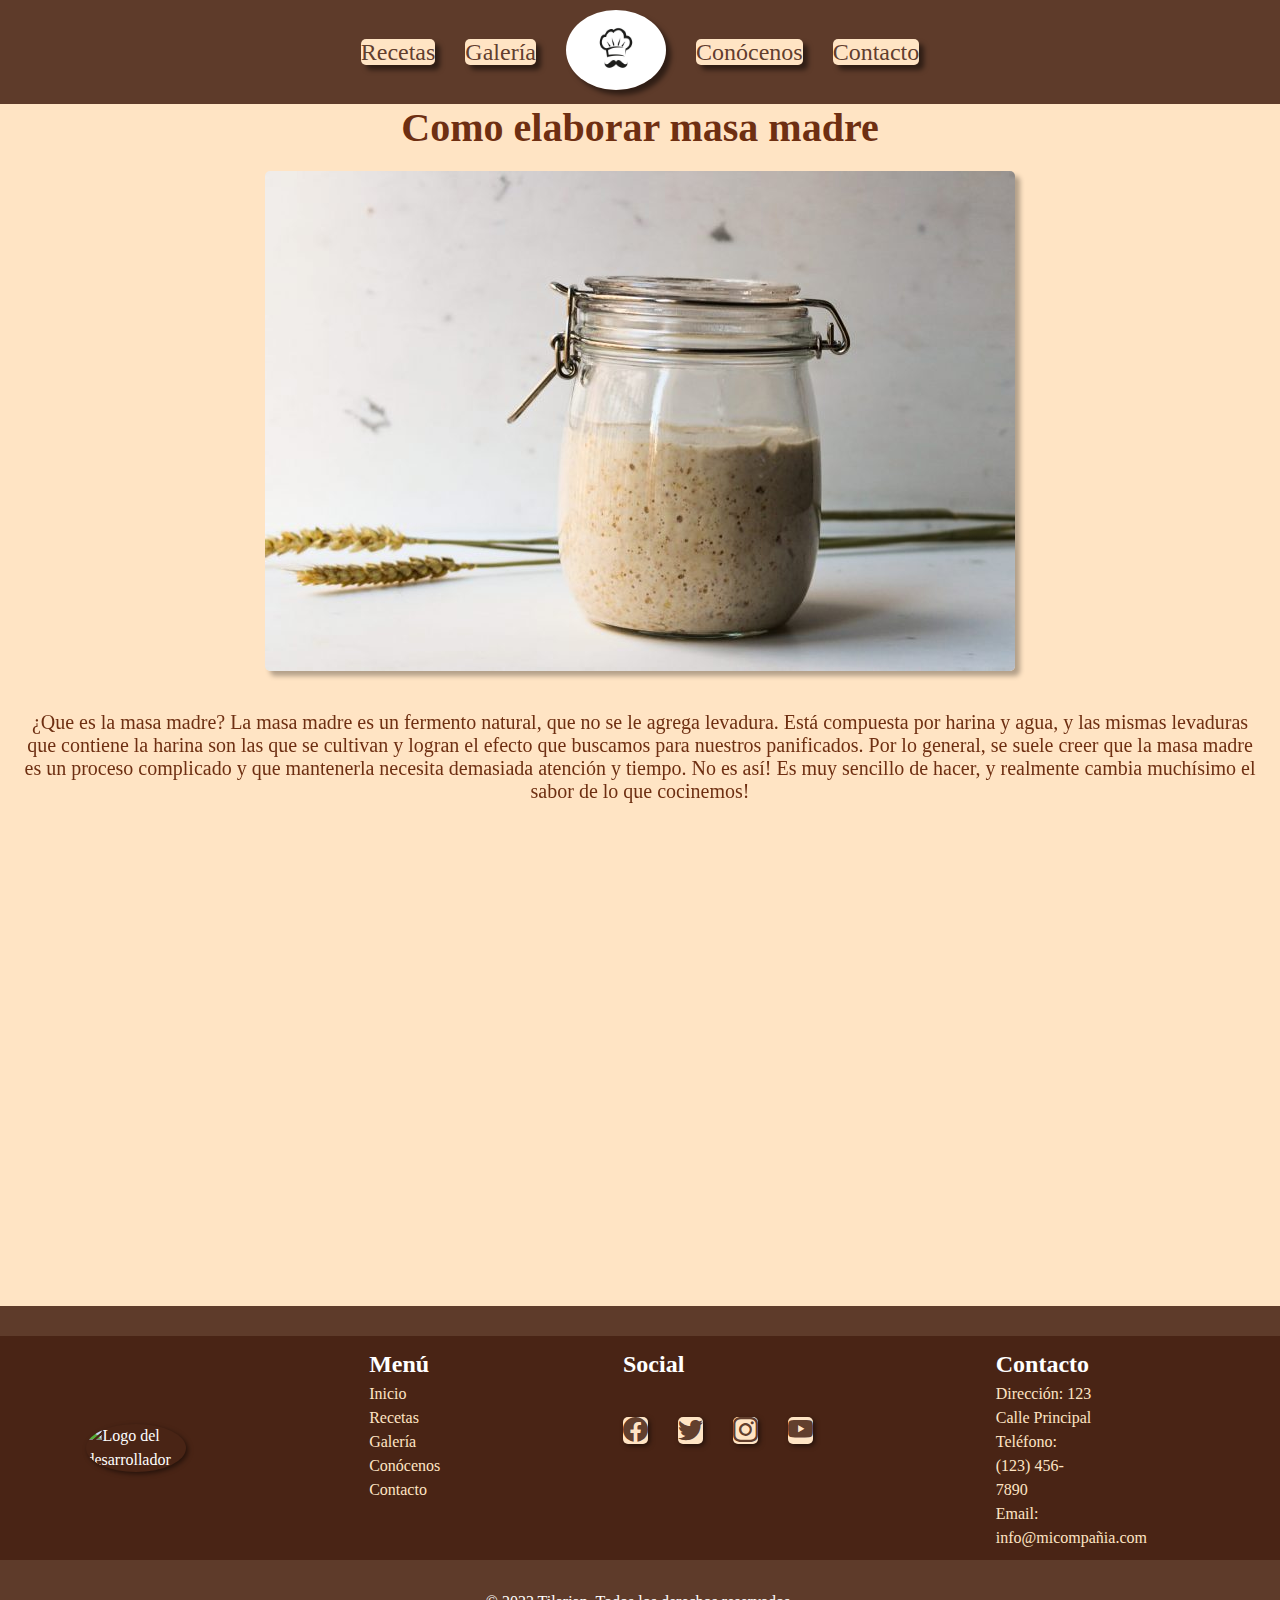
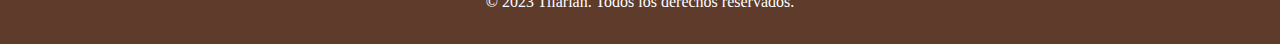
==== index.html @ 506e1858 "Tercera pre-entrega" ====
<!DOCTYPE html>
<html lang="en">

<head>
    <meta charset="UTF-8">
    <meta http-equiv="X-UA-Compatible" content="IE=edge">
    <meta name="viewport" content="width=device-width, initial-scale=1.0">
    <!-- LINK A BOOTSTRAP-->
    <link href="https://cdn.jsdelivr.net/npm/bootstrap@5.3.0-alpha3/dist/css/bootstrap.min.css" rel="stylesheet"
        integrity="sha384-KK94CHFLLe+nY2dmCWGMq91rCGa5gtU4mk92HdvYe+M/SXH301p5ILy+dN9+nJOZ" crossorigin="anonymous">
    <!-- LINK A CSS -->
    <link rel="stylesheet" href="css/style.css">
    <!-- LINK A AOS -->
    <link href="https://unpkg.com/aos@2.3.1/dist/aos.css" rel="stylesheet">
    <title>La Tradición de la Masa</title>
</head>


<!-- BODY -->

<body>
    <!-- HEADER -->
    <header>
        <nav class="navbar">
            <ul class="navbar__list">
                <li><a href="pages/recetas.html" class="navbar__links">Recetas</a></li>
                <li><a href="pages/galeria.html" class="navbar__links">Galería</a></li>
                <li><a href="index.html"> <img src="multimedia/main-logo.jpg" alt="Logo del sitio"
                            class="main-logo"></a></li>
                <li><a href="pages/about.html" class="navbar__links">Conócenos</a></li>
                <li><a href="pages/contacto.html" class="navbar__links">Contacto</a></li>
            </ul>
        </nav>
    </header>

    <!-- MAIN -->
    <main>
        <H1>Como elaborar masa madre</H1>

        <div data-aos="zoom-in-up" class="imginicio">
            <img src="multimedia/1.jpg" alt="masa madre en un bollon">
        </div>

        <div data-aos="zoom-in-up" class="maintext">
            <p>¿Que es la masa madre?

                La masa madre es un fermento natural, que no se le agrega levadura. Está compuesta por harina y agua, y
                las
                mismas levaduras que contiene la harina son las que se cultivan y logran el efecto que buscamos para
                nuestros panificados. Por lo general, se suele creer que la masa madre es un proceso complicado y que
                mantenerla necesita demasiada atención y tiempo. No es así! Es muy sencillo de hacer, y realmente cambia
                muchísimo el sabor de lo que cocinemos!
            </p>
        </div>

        <!-- 1ra LISTA DESORDENADA -->
        <div data-aos="fade-right">
            <div class="ul_1">
                <h2>INGREDIENTES</h2>
                <ul>
                    <li>Agua</li>
                    <li>Harina</li>
                </ul>

                <!-- 2da LISTA DESORDENADA -->
                <h2>COMO ELABORAR PASO A PASO</h2>
                <ul class="ul_2">
                    <li>Dia 1: Pesar 75g de harina y 75g de agua. Mezclar en un recipiente hasta que queden bien
                        integradas.
                        Tiene que quedar una mezcla uniforme, con la textura de la masa de panqueques. Tapar con tapa o
                        un
                        lienzo
                        limpio y mantener a temperatura ambiente (de 22 a 28 grados idealmente) hasta la noche.
                        A la noche agregar 25g de harina y 25g de agua y volver a mezclar. </li>

                    <li>Dia 2: Retirar 50 g de mezcla. La masa comenzará a tener burbujas y a tener un poco de mal olor,
                        no
                        pasa nada, significa que el cultivo de levaduras está funcionando!
                        Repetir el proceso que se realizó el día anterior. Esto se llama “refrescar la masa” y se hace
                        por
                        la
                        mañana y por la noche.</li>

                    <li>Dia 3: Volver a refrescar la masa. En el caso de ser necesario, se puede sacar un poco de la
                        mezcla
                        para que no rebalse el recipiente.</li>

                    <li>Dia 4: La masa madre ya está lista para ser usada! Puede pasar que tenga un poco de líquido en
                        la superficie, eso se desecha. Ya se puede utilizar y llevar a la heladera. Se mantiene en
                        heladera, y el día que se vaya a usar se la debe sacar para que se ponga a temperatura ambiente.
                    </li>
                </ul>
            </div>
        </div>
    </main>

    <!-- FOOTER -->
    <footer class="footer">


        <div class="contenedor">
            <div class="logo">
                <img src="multimedia/logo.jpg" alt="Logo del desarrollador" class="logo__img">
            </div>
            <div class="menu">
                <h2>Menú</h2 class="menu__titulo">
                <ul class="menu__list">
                    <li><a href="index.html" class="menu__links">Inicio</a></li>
                    <li><a href="pages/recetas.html" class="menu__links">Recetas</a></li>
                    <li><a href="pages/galeria.html" class="menu__links">Galería</a></li>
                    <li><a href="pages/about.html" class="menu__links">Conócenos</a></li>
                    <li><a href="pages/contacto.html" class="menu__links">Contacto</a></li>
                </ul>
            </div>
            <div class="social">
                <h2>Social</h2 class="social__titulo">
                <ul class="social__list">
                    <li><a href="#" class="bi bi-facebook"></a class="social__links"></li>
                    <li><a href="#" class="bi bi-twitter"></a class="social__links"></li>
                    <li><a href="#" class="bi bi-instagram"></a class="social__links"></li>
                    <li><a href="#" class="bi bi-youtube"></a class="social__links"></li>
                </ul>
            </div>
            <div class="contact">
                <h2>Contacto</h2 class="contact__titulo">
                <ul class="contact__list">
                    <li>Dirección: 123 Calle Principal</li class="contact__links">
                    <li>Teléfono: (123) 456-7890</li class="contact__links">
                    <li>Email: info@micompañia.com</li class="contact__links">
                </ul>
            </div>
        </div>
        <div class="copy">
            <p>&copy; 2023 Tilarian. Todos los derechos reservados.</p class="copy__parrafo">
        </div>
    </footer>


    <!-- SCRIPT BOOTSTRAP -->
    <script src="https://cdn.jsdelivr.net/npm/bootstrap@5.3.0-alpha3/dist/js/bootstrap.bundle.min.js"
        integrity="sha384-ENjdO4Dr2bkBIFxQpeoTz1HIcje39Wm4jDKdf19U8gI4ddQ3GYNS7NTKfAdVQSZe"
        crossorigin="anonymous"></script>
    <!-- SCRIPT AOS -->
    <script src="https://unpkg.com/aos@2.3.1/dist/aos.js"></script>
    <script>
        AOS.init();
    </script>
</body>

</html>
---- css/style.css ----
@import url("https://cdn.jsdelivr.net/npm/bootstrap-icons@1.10.4/font/bootstrap-icons.css");
* {
  margin: 0;
  padding: 0;
  box-sizing: border-box;
}

.d-flex, .box {
  display: flex;
  justify-content: center;
  align-items: center;
  gap: 10px;
}

/* NAV BAR */
.navbar {
  background-color: rgba(70, 33, 18, 0.8705882353);
  height: 100%;
  padding: 10px;
}

.navbar__list {
  display: flex;
  flex-direction: column;
  align-items: center;
  justify-content: center;
  width: 100%;
  gap: 10px;
  list-style: none;
}

.navbar__links {
  background-color: #ffe4c4;
  color: rgba(70, 33, 18, 0.8705882353);
  font-family: cursive;
  text-decoration: none;
  font-size: 24px;
  border-radius: 5px;
  box-shadow: 5px 5px 5px rgba(0, 0, 0, 0.5);
}

.main-logo {
  width: 100px;
  height: 80px;
  border-radius: 50%;
  box-shadow: 5px 5px 5px rgba(0, 0, 0, 0.5);
}

footer {
  background-color: rgba(70, 33, 18, 0.8705882353);
  padding: 30px 0;
  font-size: 16px;
  line-height: 1.5;
  color: #ffffff;
}

.contenedor {
  background-color: rgba(70, 33, 18, 0.8705882353);
  padding: 10px;
  gap: 30px;
  display: flex;
  flex-direction: column;
  justify-content: center;
  align-items: center;
}

.logo {
  display: flex;
  align-items: center;
  justify-content: center;
}
.logo .logo__img {
  max-width: 100px;
  border-radius: 50%;
  box-shadow: 2px 2px 5px rgba(0, 0, 0, 0.5);
}

.menu {
  width: 50%;
}
.menu .menu__list {
  list-style: none;
  padding-left: 0%;
}
.menu .menu__list li .menu__links {
  color: #ffe4c4;
  text-decoration: none;
}

.social {
  width: 50%;
}
.social .social__list {
  list-style: none;
  padding-left: 0;
  display: flex;
  flex-direction: row;
  gap: 30px;
}
.social .social__list li a {
  color: #ffe4c4;
  text-decoration: none;
  font-size: 25px;
  background-color: #ffe4c4;
  color: rgba(70, 33, 18, 0.8705882353);
  border-radius: 5px;
  box-shadow: 2px 2px 5px rgba(0, 0, 0, 0.5);
}

.contact {
  width: 50%;
}
.contact ul {
  list-style: none;
  padding-left: 0;
}
.contact ul li {
  color: #ffe4c4;
}

.copy p {
  margin-top: 30px;
  text-align: center;
}

/* BODY */
body {
  margin: 0;
  background-color: #ffe4c4;
  display: flex;
  flex-direction: column;
  min-height: 100vh;
  width: 100vw;
  overflow-x: hidden;
  /* MAIN */
}
body main {
  /*  PARRAFOS */
  /* IMAGEN DE INICIO */
  /* INGREDIENTES Y PASOS  */
  /* TITULOS H1 */
}
body main p {
  font-size: 20px;
  color: #6e2f12;
  text-align: center;
  padding: 20px;
  font-family: cursive;
}
body main .imginicio {
  display: flex;
  flex-direction: column;
}
body main .imginicio img {
  border-radius: 5px;
  box-shadow: 5px 5px 5px rgba(0, 0, 0, 0.3);
  margin: 20px;
}
body main .ul_1 {
  font-size: 20px;
  font-size: 20px;
  color: #6e2f12;
  text-align: left;
  padding: 10px;
  font-family: cursive;
}
body main .ul_1 li {
  text-align: justify;
  padding: 10px;
}
body main .ul_2 {
  list-style: none;
  padding-left: 0%;
  display: flex;
  flex-direction: column;
  gap: 15px;
}
body main h1 {
  font-size: 40px;
  color: #6e2f12;
  text-align: center;
  font-family: cursive;
}

/* GALERIA */
.grilla {
  display: flex;
  background-color: #ffe4c4;
  padding: 10px;
  gap: 5px;
  flex-direction: column;
}
.grilla img {
  max-width: 100%;
  max-height: 100%;
  border-radius: 5px;
  box-shadow: 5px 5px 5px rgba(0, 0, 0, 0.3);
  object-fit: cover;
  filter: grayscale(80%) blur(2px);
  transition: 0.5s;
}
.grilla img:hover {
  filter: grayscale(0);
}

.recetas {
  display: flex;
  flex-direction: column;
  background-color: #ffe4c4;
  padding: 10px;
  gap: 5px;
}
.recetas .ingredientes p {
  text-align: left;
}
.recetas .pasos p {
  text-align: justify;
}
.recetas img {
  width: 100%;
  height: 100%;
  border-radius: 5px;
  box-shadow: 5px 5px 5px rgba(0, 0, 0, 0.3);
  object-fit: cover;
}

/* FORMULARIO */
form {
  display: flex;
  flex-direction: column;
  justify-content: center;
  align-items: center;
  gap: 15px;
  padding-bottom: 50px;
}

.box {
  flex-direction: column;
  gap: 5px;
  padding: 10px;
}
.box p {
  text-align: justify;
}
.box .box__imagen1 img {
  max-width: 100%;
  object-fit: cover;
  border-radius: 5px;
  box-shadow: 5px 5px 5px rgba(0, 0, 0, 0.3);
}
.box .box__imagen2 img {
  max-width: 100%;
  object-fit: cover;
  border-radius: 5px;
  box-shadow: 5px 5px 5px rgba(0, 0, 0, 0.3);
}
.box .box__imagen3 img {
  max-width: 100%;
  object-fit: cover;
  border-radius: 5px;
  box-shadow: 5px 5px 5px rgba(0, 0, 0, 0.3);
}

.navbar__list li {
  transition: 300ms;
}

.navbar__list li:hover {
  transform: scale(1.2);
}

.social__list li {
  transition: 300ms;
}

.social__list li:hover {
  transform: scale(1.5);
}

.logo {
  animation: spin 2s linear infinite;
}

@keyframes spin {
  100% {
    transform: rotate(360deg);
  }
}
/* MEDIA MOBILE */
@media screen and (min-width: 480px) {
  .grilla img {
    width: 100%;
    min-height: 280px;
    max-height: 100%;
  }
}
/* MEDIA TABLET */
@media screen and (min-width: 600px) {
  .recetas img {
    max-width: 100%;
    max-height: 300px;
  }
  .contenedor {
    justify-content: space-around;
    background-color: rgba(70, 33, 18, 0.8705882353);
    padding: 10px;
    display: grid;
    grid-template-columns: auto;
    grid-template-rows: auto;
    grid-template-areas: "area1 area2 area3 area4";
  }
  .contenedor .menu {
    height: 100%;
    width: 100%;
  }
  .contenedor .social {
    height: 100%;
  }
  .contenedor .contact {
    height: 100%;
  }
  .social__list {
    padding-top: 30px;
  }
  .navbar__list {
    flex-direction: row;
    gap: 15px;
  }
  .navbar__links {
    padding: 0px;
  }
  .grilla {
    display: grid;
    background-color: #ffe4c4;
    padding: 10px;
    gap: 5px;
    grid-template-columns: auto;
    grid-template-rows: auto;
    grid-template-areas: "area1 area2" "area1 area2" "area3 area4" "area3 area4" "area5 area6" "area5 area6" "area7 area8" "area7 area8" "area9 area9";
  }
  .grilla img {
    width: 100%;
    min-height: 350px;
    max-height: 100%;
  }
  .grilla .foto1 {
    grid-area: area1;
  }
  .grilla .foto2 {
    grid-area: area2;
  }
  .grilla .foto3 {
    grid-area: area3;
  }
  .grilla .foto4 {
    grid-area: area4;
  }
  .grilla .foto5 {
    grid-area: area5;
  }
  .grilla .foto6 {
    grid-area: area6;
  }
  .grilla .foto7 {
    grid-area: area7;
  }
  .grilla .foto8 {
    grid-area: area8;
  }
  .grilla .foto9 {
    grid-area: area9;
  }
}
/* MEDIA IPAD */
@media screen and (min-width: 768px) {
  .box {
    display: grid;
    grid-template-columns: auto;
    grid-template-rows: auto;
    grid-template-areas: "area1 area1 area6 area6" "area4 area4 area2 area2" "area3 area3 area5 area5";
  }
  .box .box__parrafo1 {
    grid-area: area1;
  }
  .box .box__parrafo2 {
    grid-area: area2;
  }
  .box .box__parrafo3 {
    grid-area: area3;
  }
  .box .box__imagen1 {
    grid-area: area4;
  }
  .box .box__imagen2 {
    grid-area: area5;
  }
  .box .box__imagen3 {
    grid-area: area6;
  }
  .box img {
    width: 100%;
    height: 300px;
  }
  .imginicio {
    justify-content: center;
    align-items: center;
  }
  .navbar__list {
    gap: 25px;
  }
  .grilla {
    background-color: #ffe4c4;
    padding: 10px;
    gap: 5px;
    display: grid;
    grid-template-columns: auto;
    grid-template-rows: auto;
    grid-template-areas: "area1 area2 area3" "area1 area2 area3" "area4 area5 area6" "area4 area5 area6" "area7 area8 area9" "area7 area8 area9";
  }
  .grilla .grilla img {
    width: 100%;
    min-height: 300px;
    max-height: 100%;
  }
  .grilla .grilla img .foto1 {
    grid-area: area1;
  }
  .grilla .grilla img .foto2 {
    grid-area: area2;
  }
  .grilla .grilla img .foto3 {
    grid-area: area3;
  }
  .grilla .grilla img .foto4 {
    grid-area: area4;
  }
  .grilla .grilla img .foto5 {
    grid-area: area5;
  }
  .grilla .grilla img .foto6 {
    grid-area: area6;
  }
  .grilla .grilla img .foto7 {
    grid-area: area7;
  }
  .grilla .grilla img .foto8 {
    grid-area: area8;
  }
  .grilla .grilla img .foto9 {
    grid-area: area9;
  }
}
/* MEDIA DESKTOP*/
@media screen and (min-width: 1024px) {
  .recetas {
    padding: 10px;
    display: grid;
    gap: 5px;
    grid-template-columns: auto;
    grid-template-rows: auto;
    grid-template-areas: "area1 area2" "area1 area2" "area3 area4" "area3 area4" "area5 area6" "area5 area6" "area7 area7" "area7 area7" "area8 area8" "area8 area8";
  }
  .recetas .receta7 {
    grid-area: area7;
  }
  .recetas .receta8 {
    grid-area: area8;
  }
  .navbar__list {
    gap: 30px;
  }
  .grilla {
    background-color: #ffe4c4;
    padding: 10px;
    display: grid;
    gap: 5px;
    grid-template-columns: auto;
    grid-template-rows: auto;
    grid-template-areas: "area1 area2 area3 area3" "area1 area2 area3 area3" "area4 area2 area3 area3" "area5 area5 area6 area7" "area5 area5 area8 area9";
  }
  .grilla .grilla img {
    width: 100%;
    min-height: 300px;
    max-height: 100%;
  }
  .grilla .foto1 {
    grid-area: area1;
  }
  .grilla .foto2 {
    grid-area: area2;
  }
  .grilla .foto2 img {
    height: 100%;
  }
  .grilla .foto3 {
    grid-area: area3;
  }
  .grilla .foto3 img {
    height: 100%;
  }
  .grilla .foto4 {
    grid-area: area4;
  }
  .grilla .foto5 {
    grid-area: area5;
  }
  .grilla .foto5 img {
    height: 100%;
  }
  .grilla .foto6 {
    grid-area: area6;
  }
  .grilla .foto7 {
    grid-area: area7;
  }
  .grilla .foto8 {
    grid-area: area8;
  }
  .grilla .foto8 img {
    height: 100%;
  }
  .grilla .foto9 {
    grid-area: area9;
  }
  .grilla .foto9 img {
    height: 100%;
  }
}

/*# sourceMappingURL=style.css.map */
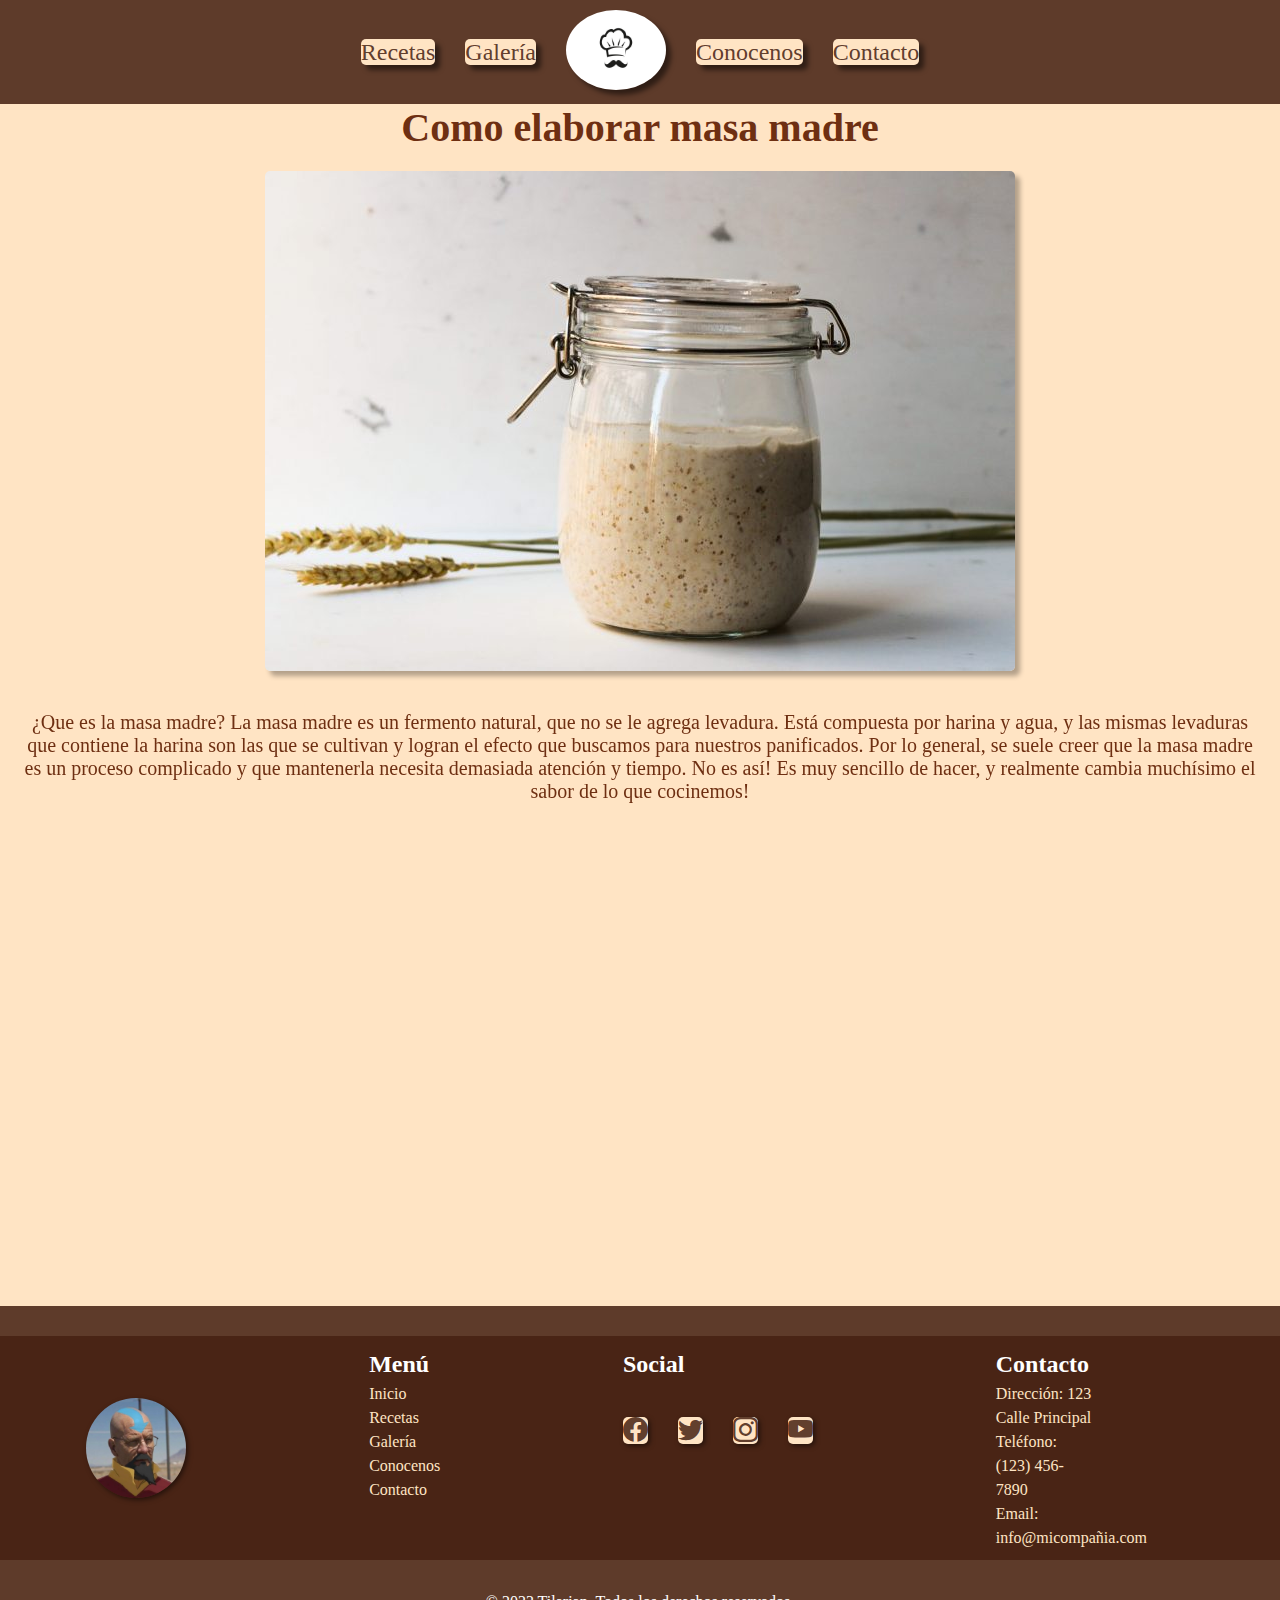
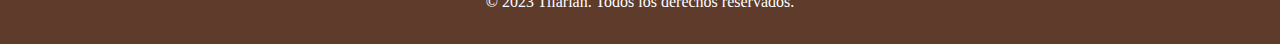
==== commit e8277f9a: "Se quitan acentos" ====
--- a/index.html
+++ b/index.html
@@ -5,6 +5,29 @@
     <meta charset="UTF-8">
     <meta http-equiv="X-UA-Compatible" content="IE=edge">
     <meta name="viewport" content="width=device-width, initial-scale=1.0">
+    <!-- ETIQUETAS SEO -->
+    <!-- Primary Meta Tags -->
+    <title>La Tradición de la Masa</title>
+    <meta name="title" content="La Tradición de la Masa">
+    <meta name="description"
+        content="Emprendimiento de panadería artesanal con masa madre: ingredientes orgánicos y tiempo de fermentación de 24 horas para lograr un pan más saludable y nutritivo!">
+
+    <!-- Open Graph / Facebook -->
+    <meta property="og:type" content="website">
+    <meta property="og:url" content="https://github.com/Tilarian/Tercera-pre-entrega">
+    <meta property="og:title" content="La Tradición de la Masa">
+    <meta property="og:description"
+        content="Emprendimiento de panadería artesanal con masa madre: ingredientes orgánicos y tiempo de fermentación de 24 horas para lograr un pan más saludable y nutritivo!">
+    <meta property="og:image" content="multimedia/main-logo.jpg">
+
+    <!-- Twitter -->
+    <meta property="twitter:card" content="summary_large_image">
+    <meta property="twitter:url" content="https://github.com/Tilarian/Tercera-pre-entrega">
+    <meta property="twitter:title" content="La Tradición de la Masa">
+    <meta property="twitter:description"
+        content="Emprendimiento de panadería artesanal con masa madre: ingredientes orgánicos y tiempo de fermentación de 24 horas para lograr un pan más saludable y nutritivo!">
+    <meta property="twitter:image" content="multimedia/main-logo.jpg">
+
     <!-- LINK A BOOTSTRAP-->
     <link href="https://cdn.jsdelivr.net/npm/bootstrap@5.3.0-alpha3/dist/css/bootstrap.min.css" rel="stylesheet"
         integrity="sha384-KK94CHFLLe+nY2dmCWGMq91rCGa5gtU4mk92HdvYe+M/SXH301p5ILy+dN9+nJOZ" crossorigin="anonymous">
@@ -12,7 +35,6 @@
     <link rel="stylesheet" href="css/style.css">
     <!-- LINK A AOS -->
     <link href="https://unpkg.com/aos@2.3.1/dist/aos.css" rel="stylesheet">
-    <title>La Tradición de la Masa</title>
 </head>
 
 
@@ -27,7 +49,7 @@
                 <li><a href="pages/galeria.html" class="navbar__links">Galería</a></li>
                 <li><a href="index.html"> <img src="multimedia/main-logo.jpg" alt="Logo del sitio"
                             class="main-logo"></a></li>
-                <li><a href="pages/about.html" class="navbar__links">Conócenos</a></li>
+                <li><a href="pages/about.html" class="navbar__links">Conocenos</a></li>
                 <li><a href="pages/contacto.html" class="navbar__links">Contacto</a></li>
             </ul>
         </nav>
@@ -100,7 +122,7 @@
 
         <div class="contenedor">
             <div class="logo">
-                <img src="multimedia/logo.jpg" alt="Logo del desarrollador" class="logo__img">
+                <img src="multimedia/Logo.jpg" alt="Logo del desarrollador" class="logo__img">
             </div>
             <div class="menu">
                 <h2>Menú</h2 class="menu__titulo">
@@ -108,7 +130,7 @@
                     <li><a href="index.html" class="menu__links">Inicio</a></li>
                     <li><a href="pages/recetas.html" class="menu__links">Recetas</a></li>
                     <li><a href="pages/galeria.html" class="menu__links">Galería</a></li>
-                    <li><a href="pages/about.html" class="menu__links">Conócenos</a></li>
+                    <li><a href="pages/about.html" class="menu__links">Conocenos</a></li>
                     <li><a href="pages/contacto.html" class="menu__links">Contacto</a></li>
                 </ul>
             </div>
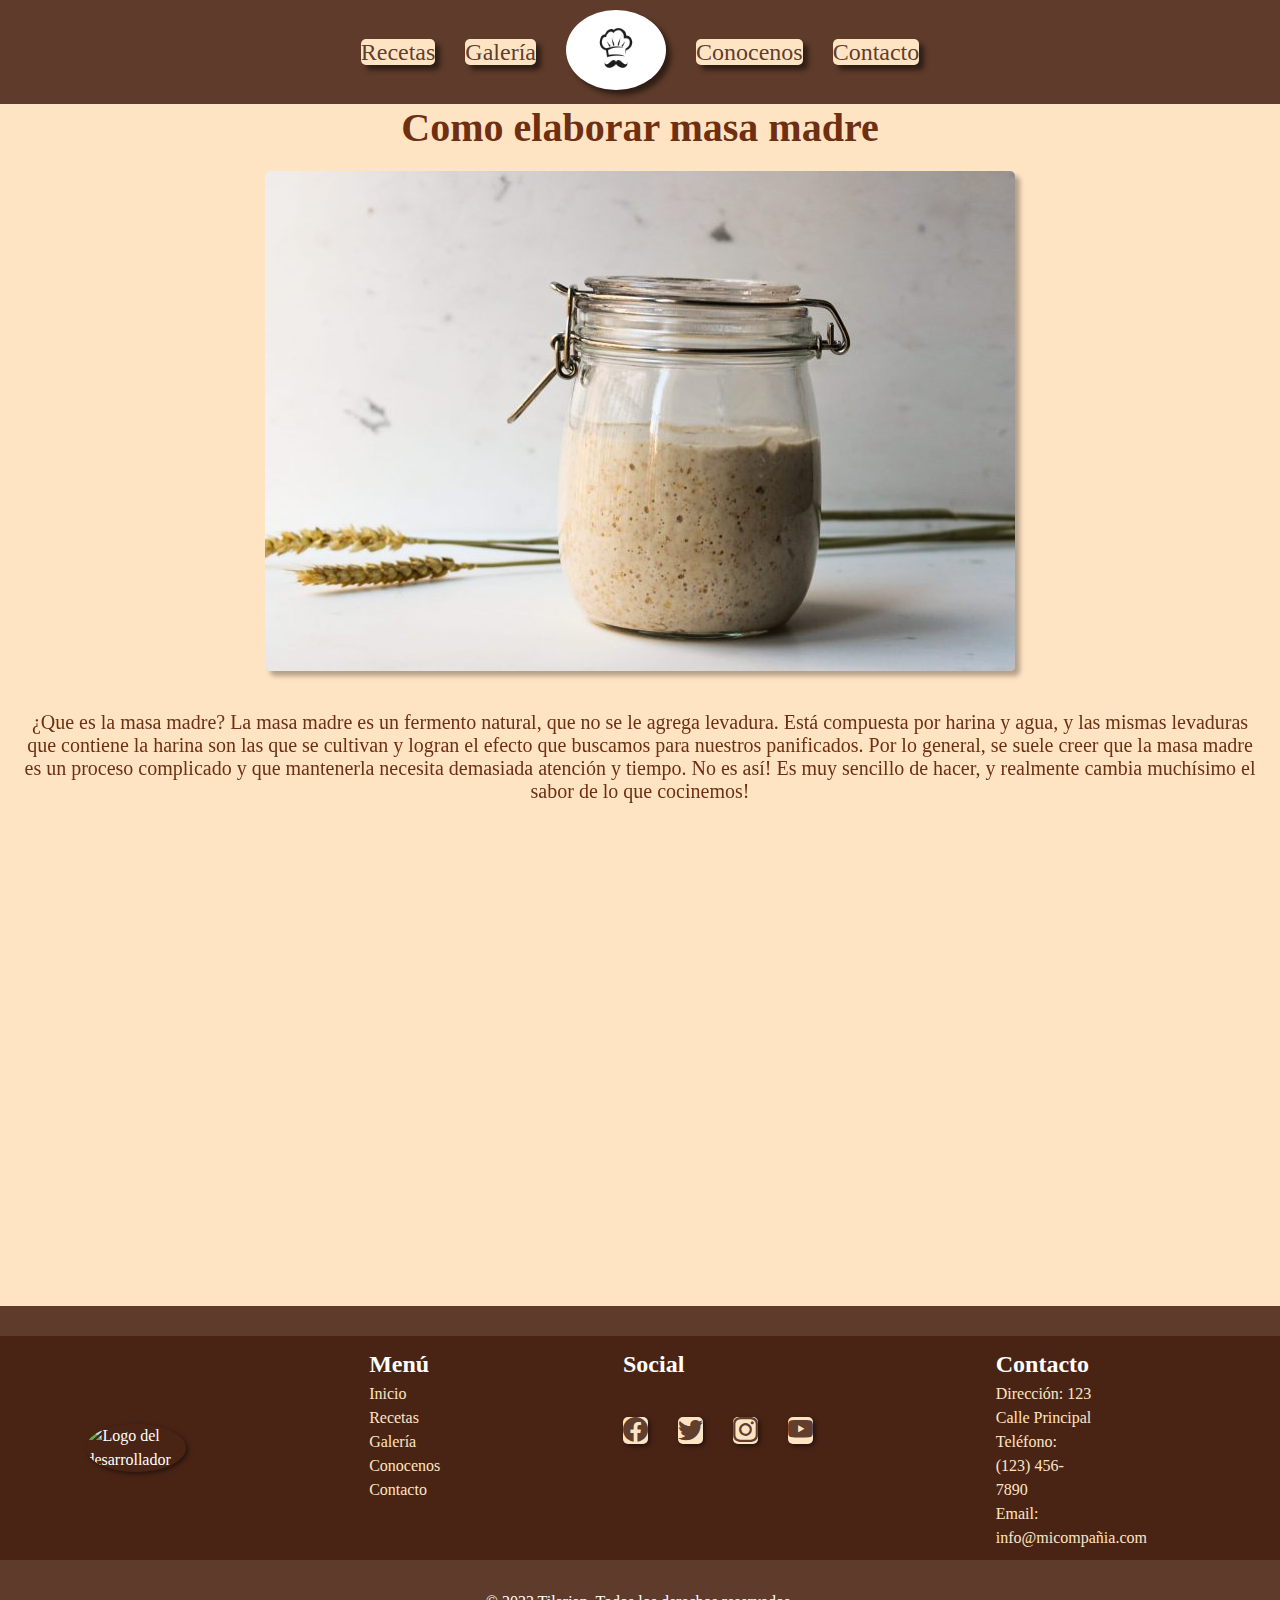
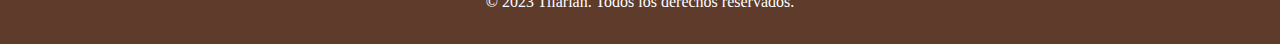
==== commit 768f9077: "Se corrige Logo.jpg a logo.jpg" ====
--- a/index.html
+++ b/index.html
@@ -122,7 +122,7 @@
 
         <div class="contenedor">
             <div class="logo">
-                <img src="multimedia/Logo.jpg" alt="Logo del desarrollador" class="logo__img">
+                <img src="multimedia/logo.jpg" alt="Logo del desarrollador" class="logo__img">
             </div>
             <div class="menu">
                 <h2>Menú</h2 class="menu__titulo">
